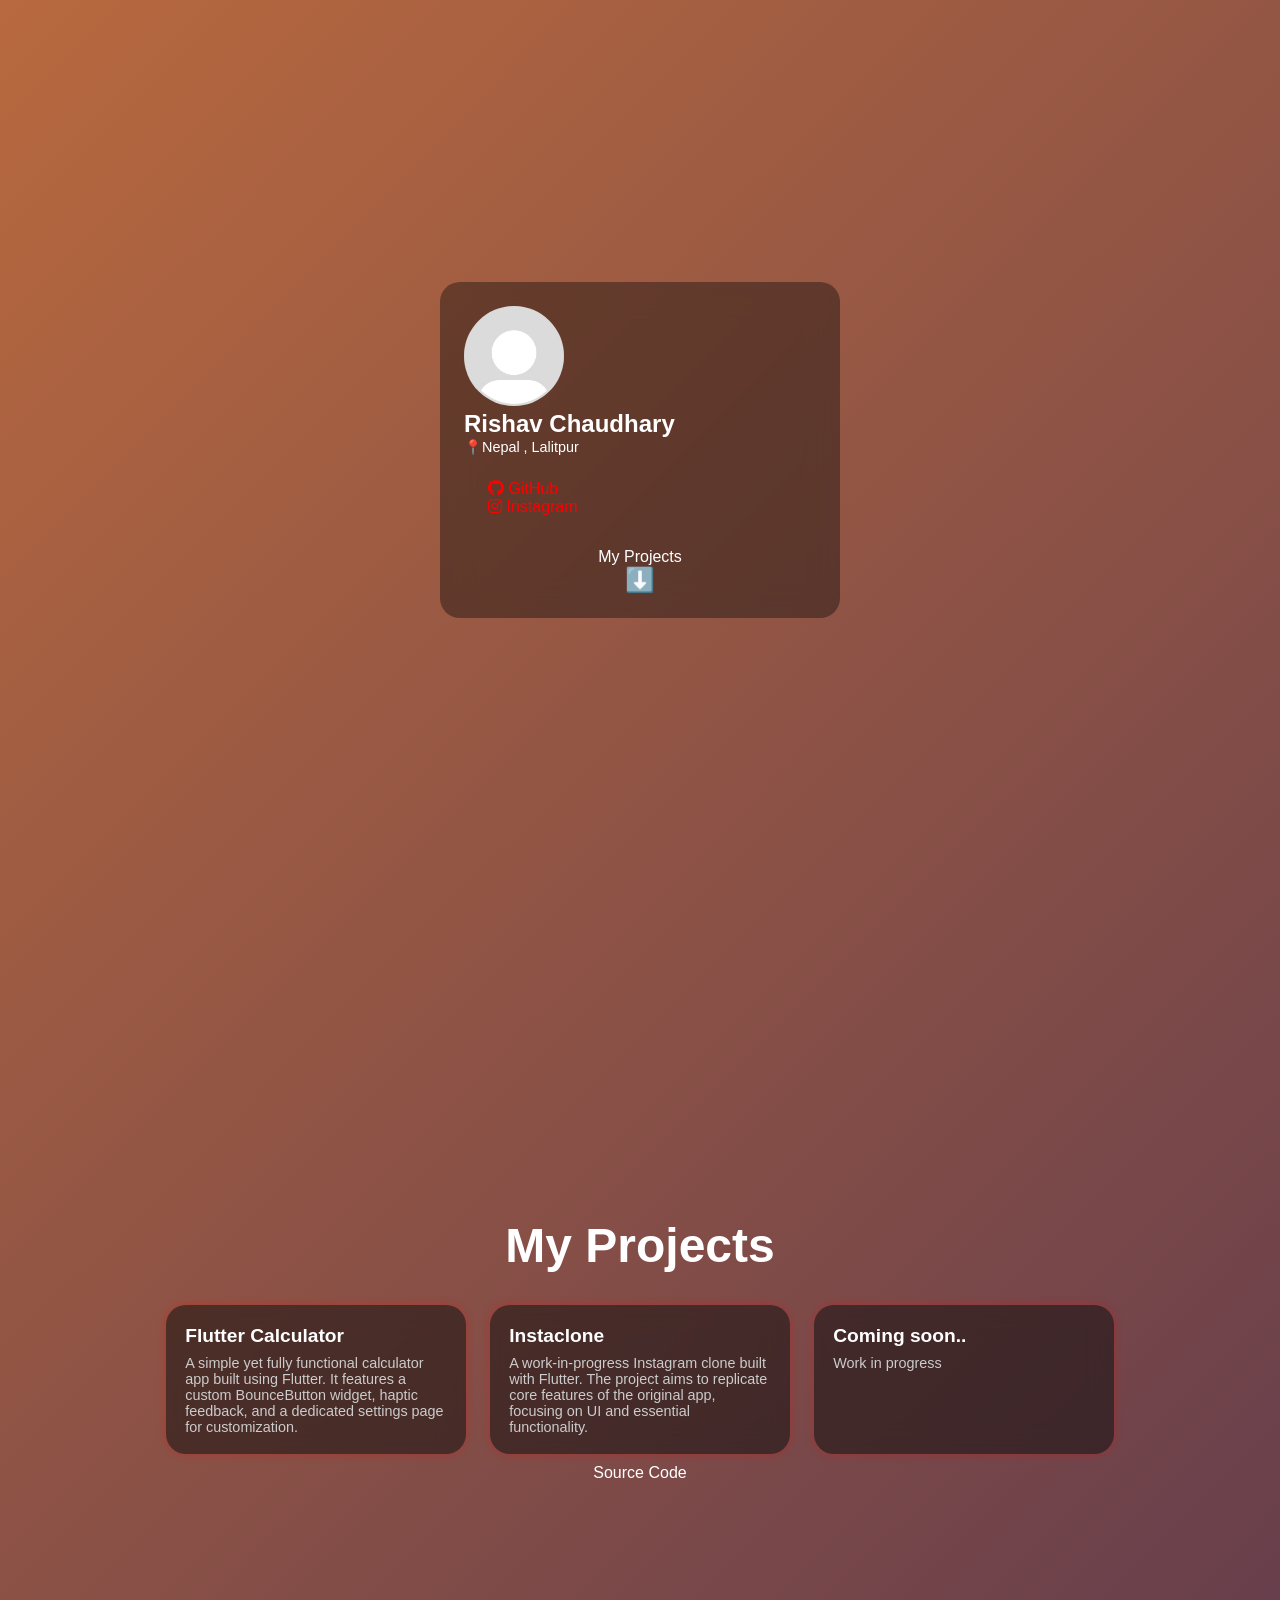
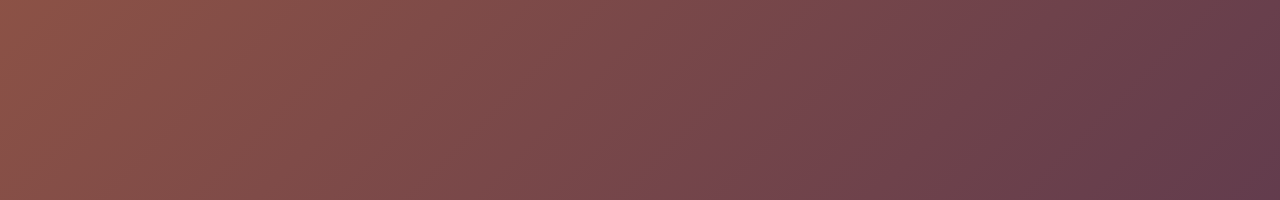
==== index.html @ 6743bd6e "Inital Commit" ====
<!DOCTYPE html>
<html lang="en">
<head>
  <meta charset="UTF-8">
  <meta name="viewport" content="width=device-width, initial-scale=1.0">
  <title>Rishav's porfolio</title>
  <link rel="stylesheet" href="style.css">
  <link rel="stylesheet" href="https://cdnjs.cloudflare.com/ajax/libs/font-awesome/6.4.0/css/all.min.css">
</head>
<body>
  <section class="fullscreen-section" id="profile">
    <div class="container animate-up">
      <div class="profile">
        <img src="Default_pfp.jpg" alt="Rishav">
        <h1 id="name">Rishav Chaudhary</h1>
        <a href="https://maps.app.goo.gl/pQqL7EJ1EzXHEZJF8" id="Address" target="_blank">📍Nepal , Lalitpur</a>
      </div>

      <div class="links">
        <a href="https://github.com/GGRISHAV" target="_blank"><i class="fab fa-github"></i> GitHub</a>
        <a href="https://instagram.com/crrishav" target="_blank"><i class="fab fa-instagram"></i> Instagram</a>
      </div>

      <div class="scroll-hint">
        <p>My Projects</p>
        <div class="arrow">⬇️</div>
      </div>
    </div>
  </section>

  <section class="fullscreen-section" id="projects">
    <div class="projects-section animate-up">
      <h2 class="section-heading animate-on-scroll animate-delay-1">My Projects</h2>

      <div class="projects-grid">
      <a href="https://github.com/GGRISHAV/flutter-calculator" target="_blank" class="project-card animate-on-scroll animate-delay-2">
        <h3>Flutter Calculator</h3>
        <p>A simple yet fully functional calculator app built using Flutter. It features a custom BounceButton widget, haptic feedback, and a dedicated settings page for customization.</p>
      </a>

      <a href="https://github.com/GGRISHAV/instaclone" target="_blank" class="project-card animate-on-scroll animate-delay-3">
        <h3>Instaclone</h3>
        <p>A work-in-progress Instagram clone built with Flutter. The project aims to replicate core features of the original app, focusing on UI and essential functionality.</p>
      </a>

      <div class="project-card animate-on-scroll animate-delay-4">
        <h3>Coming soon..</h3>
        <p>Work in progress</p>
      </div>
    </div>

    <p class="source-code animate-on-scroll animate-delay-5">
      <a href="https://github.com/GGRISHAV/portfolio" target="_blank">Source Code</a>
    </p>
    </div>
  </section>

  <script>
    let scrollLocked = false;
    const profileSection = document.querySelector("#profile");
    const projectsSection = document.querySelector("#projects");

    window.addEventListener("wheel", (e) => {
      if (scrollLocked) {
        e.preventDefault();
        return;
      }

      scrollLocked = true;
      e.preventDefault(); // Prevent default scroll behavior

      const direction = e.deltaY > 0 ? "down" : "up";
      const scrollY = window.scrollY;
      const vh = window.innerHeight;

      if (direction === "down" && scrollY < vh) {
        projectsSection.scrollIntoView({ behavior: "smooth" });
      } else if (direction === "up" && scrollY >= vh) {
        profileSection.scrollIntoView({ behavior: "smooth" });
      } else {
        scrollLocked = false;
        return;
      }

      setTimeout(() => {
        scrollLocked = false;
      }, 1000);
    }, { passive: false });
  </script>


  <script>
    const observer = new IntersectionObserver(
      (entries) => {
        entries.forEach((entry) => {
          if (entry.isIntersecting) {
            entry.target.classList.add("visible");
            entry.target.classList.remove("hidden");
          } else {
            entry.target.classList.remove("visible");
            entry.target.classList.add("hidden");
          }
        });
      },
      {
        threshold: 0.2,
      }
    );

    document.querySelectorAll(".animate-on-scroll").forEach((el) => {
      observer.observe(el);
    });
  </script>


</body>
</html>
---- style.css ----
* {
  margin: 0;
  padding: 0;
  box-sizing: border-box;
}

body {
  font-family: 'Segoe UI', sans-serif;
  background: linear-gradient(-45deg, #0D0D0D, #A52A2A, #462D52, #B8693E);
  background-size: 400% 400%;
  animation: color 20s ease-in-out infinite;
  min-height: 100vh;
  margin: 0;
  padding: 0;
  scroll-behavior: smooth;
  overflow-x: hidden;
  position: relative;
}

@keyframes color {
  0% { background-position: 0% 50%; }
  50% { background-position: 100% 50%; }
  100% { background-position: 0% 50%; }
}

.scroll-zone {
  height: 50px;
}

.container {
  background: rgba(10, 10, 10, 0.4);
  backdrop-filter: blur(15px);
  -webkit-backdrop-filter: blur(15px);
  padding: 1.5rem;
  border-radius: 20px;
  width: 400px;
  transition: all 0.3s ease;
  animation: fadeIn 0.6s ease-in;
}

.container:hover {
  background: rgba(10, 10, 10, 0.733);
  backdrop-filter: blur(15px);
  -webkit-backdrop-filter: blur(15px);
  box-shadow: 0 0 15px rgba(255, 0, 0, 0.685);
  transform: scale(1.02);
}

@keyframes fadeIn {
  from { opacity: 0; transform: translateY(20px); }
  to { opacity: 1; transform: translateY(0); }
}

#name {
  color: white;
  transition: all 0.3s ease;
}

#name:hover {
  color: #fff;
  text-shadow: 0 0 15px white;
  transition: all 0.3s ease;
}

#Address {
  display: inline-block;
  font-size: 0.9rem;
  margin: 0;
  margin-right: 30px;
  padding: 0;
  text-decoration: none;
  color: white;
  transition: all 0.3s ease;
}

#Address:hover {
  transform: scale(1.03);
  transition: all 0.3s ease;
}

.profile img {
  width: 100px;
  height: 100px;
  border-radius: 50px;
  object-fit: cover;
}

.profile h1 {
  font-size: 1.5rem;
  margin: 0;
  color: aliceblue;
}

.profile p {
  font-size: 0.9rem;
  margin-top: 0.5rem;
  color: aliceblue;
}

.links {
  margin: 1.5rem;
}

.links a {
  display: block;
  color: red;
  text-decoration: none;
  font-weight: 500;
  transition: all 0.3s ease;
}

.links a:hover {
  color: white;
  text-shadow: 1px 1px 20px white;
  transform: scale(1.02);
  transition: all 0.3s ease-out;
}

.scroll-hint {
  text-align: center;
  margin-top: 2rem;
  color: #fff;
}

.arrow {
  animation: bounce 1s infinite;
  font-size: 1.5rem;
  color: red;
}

@keyframes bounce {
  0%, 100% { transform: translateY(0); }
  50% { transform: translateY(-8px); }
}

.projects-section {
  display: flex;
  flex-direction: column;
  align-items: center;
  justify-content: center;
  height: 100%;
}

.section-heading {
  text-align: center;
  font-size: 3rem;
  color: white;
  margin-bottom: 2rem;
}

.projects-grid {
  display: grid;
  grid-template-columns: repeat(3, 1fr);
  gap: 1.5rem;
  justify-items: center;
}

@media (max-width: 768px) {
  .projects-grid {
    grid-template-columns: 1fr;
  }
}


.project-card {
  background: rgba(10, 10, 10, 0.5);
  backdrop-filter: blur(12px);
  -webkit-backdrop-filter: blur(12px);
  padding: 1.2rem;
  border-radius: 20px;
  width: 300px;
  cursor: pointer;
  text-decoration: none;
  color: white;
  box-shadow: 0 0 8px rgba(255, 0, 0, 0.3);
  
  opacity: 0;
  transform: scale(1);
  transition: all 0.3s ease;
}

.project-card.visible {
  opacity: 1;
  transform: translateY(0) scale(1);
}

.project-card:hover {
  background: rgba(10, 10, 10, 0.7);
  box-shadow: 0 0 20px rgba(255, 0, 0, 0.6);
  transform: scale(1.02);
  transition: all 0.3s ease;
}



.project-card h3 {
  margin-bottom: 0.5rem;
  font-size: 1.2rem;
}

.project-card p {
  font-size: 0.9rem;
  color: #ccc;
}

.spacer {
  height: 100vh;
}

.source-code {
  margin-top: 10px;
  text-align: center;
  transition: all 0.3s ease;
}

.source-code a {
  color: rgb(255, 255, 255);
  text-decoration: none;
  transition: all 0.3s ease;
}

.source-code a:hover {
  color: white;
  text-shadow: 0 0 10px white;
  transition: all 0.3s ease;
}

.fullscreen-section {
  display: flex;
  justify-content: center;
  align-items: center;
  min-height: 100vh;
  width: 100%;
  padding: 2rem;
  flex-direction: column;
}

.animate-on-scroll {
  opacity: 0;
  transform: translateY(20px);
  transition: opacity 0.6s ease, transform 0.6s ease;
}

.animate-on-scroll.visible {
  opacity: 1;
  transform: translateY(0);
}

.animate-delay-1 {
  transition-delay: 0.2s;
}
.animate-delay-2 {
  transition-delay: 0.4s;
}
.animate-delay-3 {
  transition-delay: 0.6s;
}
.animate-delay-4 {
  transition-delay: 0.8s;
}
.animate-delay-5 {
  transition-delay: 1s;
}

.animate-on-scroll {
  opacity: 0;
  transform: translateY(30px);
  transition: opacity 0.6s ease, transform 0.6s ease;
}

.animate-on-scroll.visible {
  opacity: 1;
  transform: translateY(0);
}

.animate-on-scroll.hidden {
  opacity: 0;
  transform: translateY(30px);
}

.animate-delay-1 { transition-delay: 0.1s; }
.animate-delay-2 { transition-delay: 0.2s; }
.animate-delay-3 { transition-delay: 0.3s; }
.animate-delay-4 { transition-delay: 0.4s; }
.animate-delay-5 { transition-delay: 0.5s; }
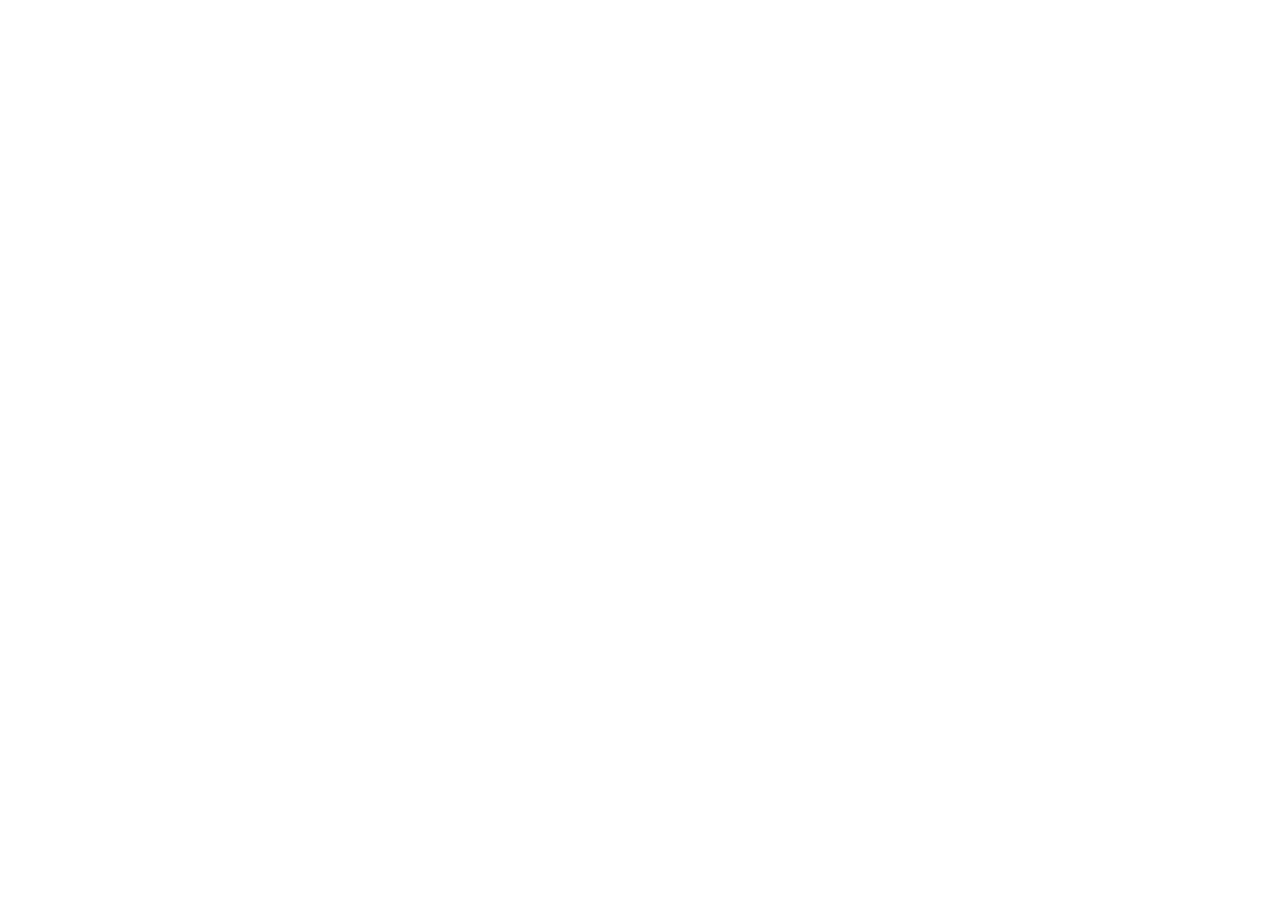
==== commit ed77936f: "moved files" ====
--- a/index.html
+++ b/index.html
@@ -1,117 +1,13 @@
-<!DOCTYPE html>
+<!doctype html>
 <html lang="en">
-<head>
-  <meta charset="UTF-8">
-  <meta name="viewport" content="width=device-width, initial-scale=1.0">
-  <title>Rishav's porfolio</title>
-  <link rel="stylesheet" href="style.css">
-  <link rel="stylesheet" href="https://cdnjs.cloudflare.com/ajax/libs/font-awesome/6.4.0/css/all.min.css">
-</head>
-<body>
-  <section class="fullscreen-section" id="profile">
-    <div class="container animate-up">
-      <div class="profile">
-        <img src="Default_pfp.jpg" alt="Rishav">
-        <h1 id="name">Rishav Chaudhary</h1>
-        <a href="https://maps.app.goo.gl/pQqL7EJ1EzXHEZJF8" id="Address" target="_blank">📍Nepal , Lalitpur</a>
-      </div>
-
-      <div class="links">
-        <a href="https://github.com/GGRISHAV" target="_blank"><i class="fab fa-github"></i> GitHub</a>
-        <a href="https://instagram.com/crrishav" target="_blank"><i class="fab fa-instagram"></i> Instagram</a>
-      </div>
-
-      <div class="scroll-hint">
-        <p>My Projects</p>
-        <div class="arrow">⬇️</div>
-      </div>
-    </div>
-  </section>
-
-  <section class="fullscreen-section" id="projects">
-    <div class="projects-section animate-up">
-      <h2 class="section-heading animate-on-scroll animate-delay-1">My Projects</h2>
-
-      <div class="projects-grid">
-      <a href="https://github.com/GGRISHAV/flutter-calculator" target="_blank" class="project-card animate-on-scroll animate-delay-2">
-        <h3>Flutter Calculator</h3>
-        <p>A simple yet fully functional calculator app built using Flutter. It features a custom BounceButton widget, haptic feedback, and a dedicated settings page for customization.</p>
-      </a>
-
-      <a href="https://github.com/GGRISHAV/instaclone" target="_blank" class="project-card animate-on-scroll animate-delay-3">
-        <h3>Instaclone</h3>
-        <p>A work-in-progress Instagram clone built with Flutter. The project aims to replicate core features of the original app, focusing on UI and essential functionality.</p>
-      </a>
-
-      <div class="project-card animate-on-scroll animate-delay-4">
-        <h3>Coming soon..</h3>
-        <p>Work in progress</p>
-      </div>
-    </div>
-
-    <p class="source-code animate-on-scroll animate-delay-5">
-      <a href="https://github.com/GGRISHAV/portfolio" target="_blank">Source Code</a>
-    </p>
-    </div>
-  </section>
-
-  <script>
-    let scrollLocked = false;
-    const profileSection = document.querySelector("#profile");
-    const projectsSection = document.querySelector("#projects");
-
-    window.addEventListener("wheel", (e) => {
-      if (scrollLocked) {
-        e.preventDefault();
-        return;
-      }
-
-      scrollLocked = true;
-      e.preventDefault(); // Prevent default scroll behavior
-
-      const direction = e.deltaY > 0 ? "down" : "up";
-      const scrollY = window.scrollY;
-      const vh = window.innerHeight;
-
-      if (direction === "down" && scrollY < vh) {
-        projectsSection.scrollIntoView({ behavior: "smooth" });
-      } else if (direction === "up" && scrollY >= vh) {
-        profileSection.scrollIntoView({ behavior: "smooth" });
-      } else {
-        scrollLocked = false;
-        return;
-      }
-
-      setTimeout(() => {
-        scrollLocked = false;
-      }, 1000);
-    }, { passive: false });
-  </script>
-
-
-  <script>
-    const observer = new IntersectionObserver(
-      (entries) => {
-        entries.forEach((entry) => {
-          if (entry.isIntersecting) {
-            entry.target.classList.add("visible");
-            entry.target.classList.remove("hidden");
-          } else {
-            entry.target.classList.remove("visible");
-            entry.target.classList.add("hidden");
-          }
-        });
-      },
-      {
-        threshold: 0.2,
-      }
-    );
-
-    document.querySelectorAll(".animate-on-scroll").forEach((el) => {
-      observer.observe(el);
-    });
-  </script>
-
-
-</body>
+  <head>
+    <meta charset="UTF-8" />
+    <meta name="viewport" content="width=device-width, initial-scale=1.0" />
+    <title>Rishav Chaudhary | Portfolio</title>
+    <link rel="stylesheet" href="https://cdnjs.cloudflare.com/ajax/libs/font-awesome/6.4.0/css/all.min.css">
+  </head>
+  <body>
+    <div id="root"></div>
+    <script type="module" src="/src/main.jsx"></script>
+  </body>
 </html>
